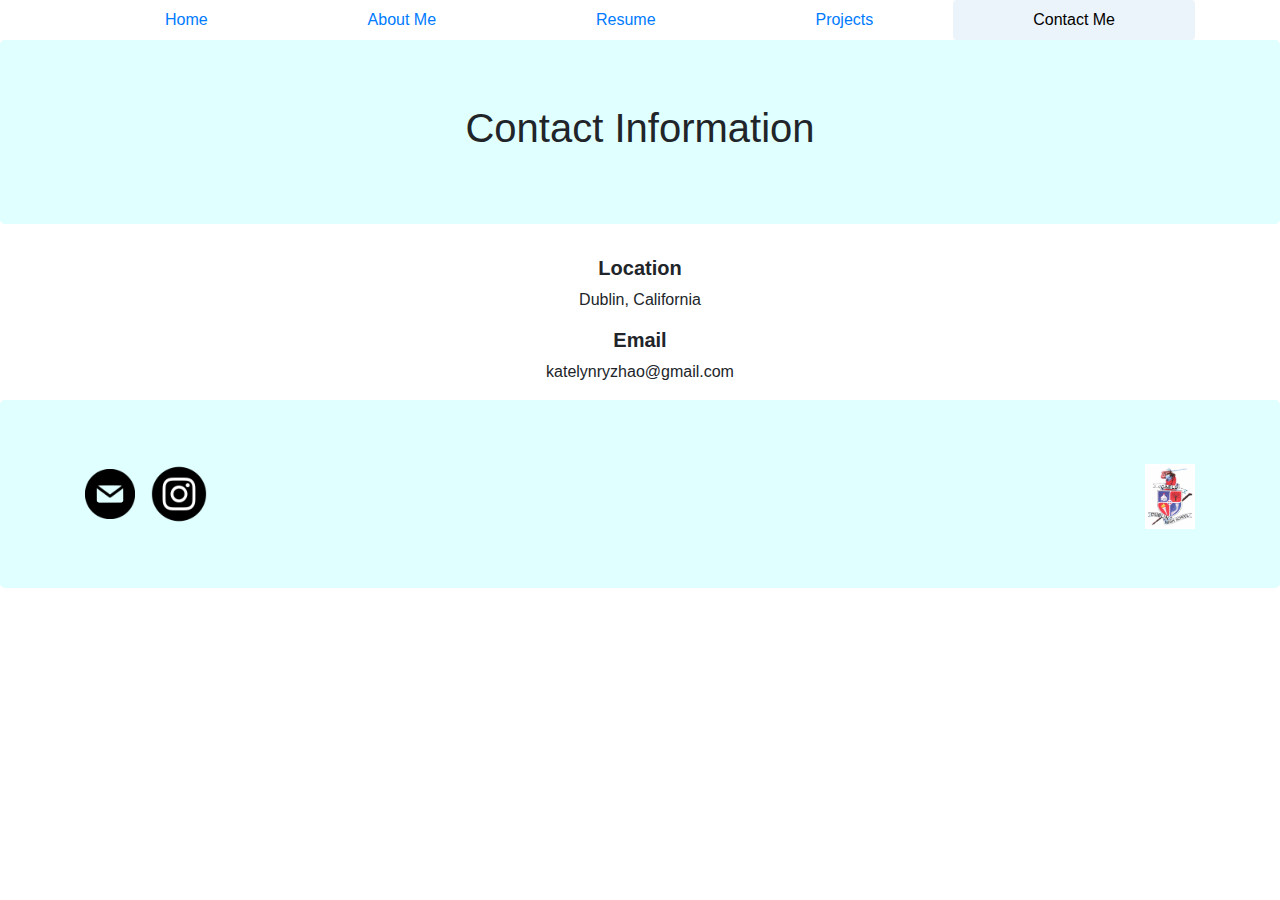
==== contact_me.html @ cb038da2 "My first commit" ====
<!DOCTYPE html>
<html>
    <head>
        <link rel='stylesheet' type='text/css' href='bootstrap.css' >   
    </head>
    <body>
        
        
        <header>
        <div class="container">
            <nav class="nav nav-pills nav-fill">
                <a class="nav-item nav-link" href="index.html">Home</a>
                <a class="nav-item nav-link" href="Zhao_AboutMe.html">About Me</a>
                <a class="nav-item nav-link" href="resume.html">Resume</a>
                <a class="nav-item nav-link" href="projects.html">Projects</a>
                <a class="nav-item nav-link active" href="contact_me.html">Contact Me</a>
            </nav>
        </div>
        </header>
        
        <div class="jumbotron header">
            <h1 align=center>Contact Information</h1>
        </div>
        
        <div class="container" padding= 30px>
            <div align=center >
            <h5><strong>Location</strong></h5>
            <p>Dublin, California</p>
            <h5><strong>Email</strong></h5>
            <p>katelynryzhao@gmail.com</p>
            </div>
        </div>
        
        
         <footer class="jumbotron footer">
            <div class="container">
                <img src="Images/Mail Icon.png" width=50px>
                <img src="Images/instalogo.png" width=80px>
                <img class="float-right" src="Images/dhs logo.jpg" width=50px>
            </div>
        </footer>
        
    </body>
</html>
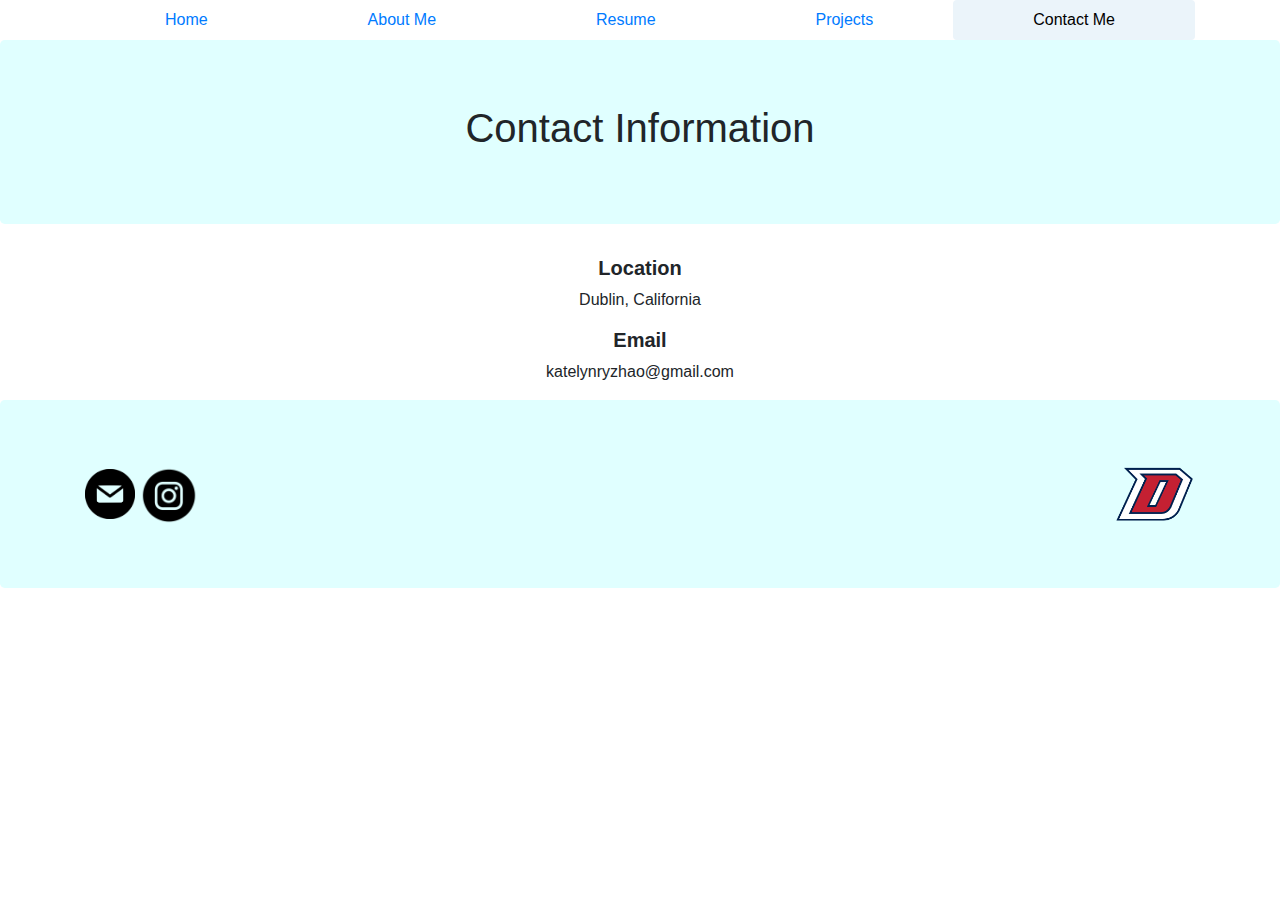
==== commit fff6849e: "My first commit" ====
--- a/contact_me.html
+++ b/contact_me.html
@@ -32,11 +32,17 @@
         </div>
         
         
-         <footer class="jumbotron footer">
+        <footer class="jumbotron footer">
             <div class="container">
+                <a href="mailto:katelynryzhao@gmail.com">
                 <img src="Images/Mail Icon.png" width=50px>
-                <img src="Images/instalogo.png" width=80px>
-                <img class="float-right" src="Images/dhs logo.jpg" width=50px>
+                </a>
+                <a href="https://www.instagram.com/katelyn_zhao/?hl=en">
+                <img src="Images/instalogo.png" width=60px>
+                </a>
+                <a href="https://www.dublin.k12.ca.us/dhs">
+                <img class="float-right" src="Images/dhs logo.png" width=80px>
+                </a>
             </div>
         </footer>
         
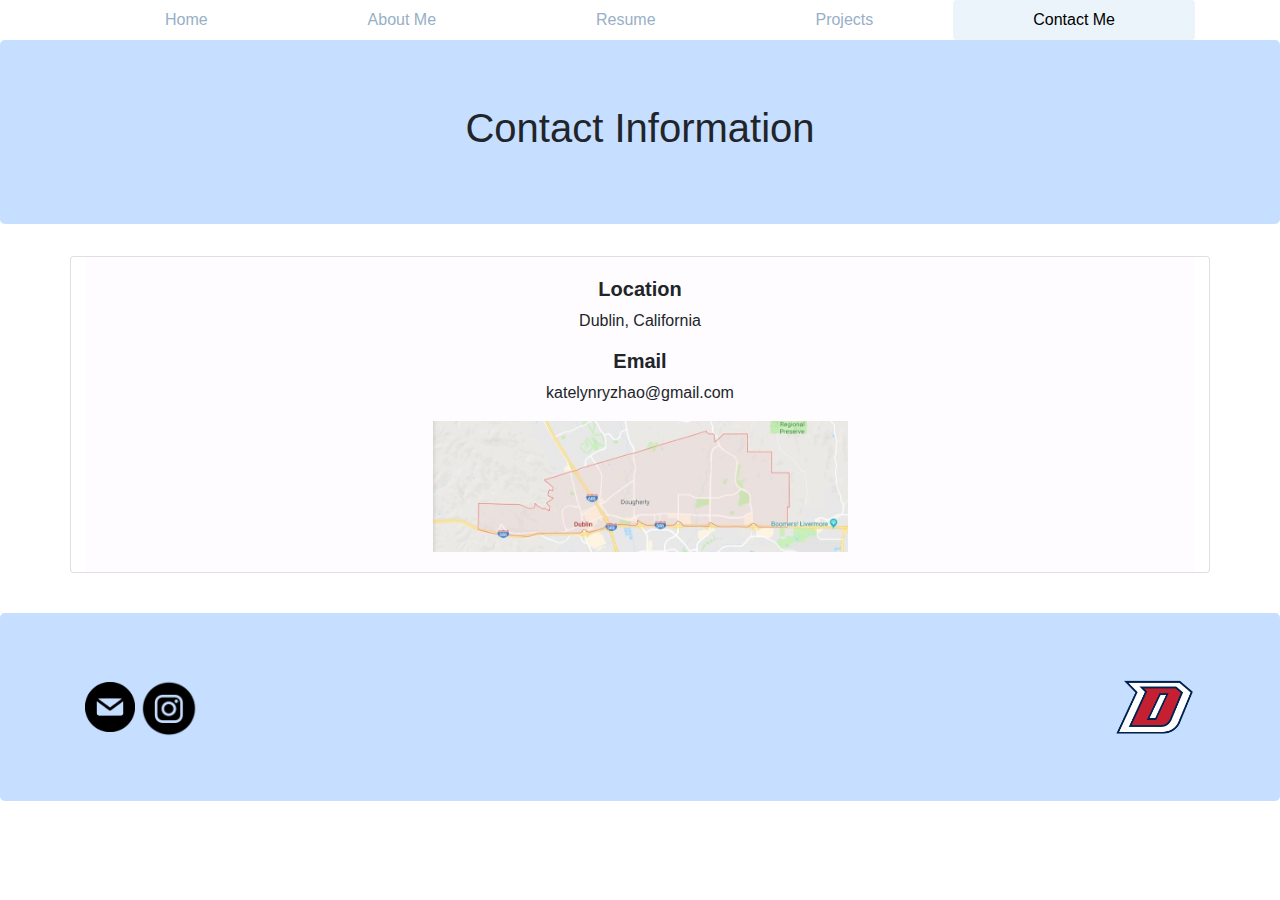
==== commit 993dbd79: "My first commit" ====
--- a/contact_me.html
+++ b/contact_me.html
@@ -22,12 +22,19 @@
             <h1 align=center>Contact Information</h1>
         </div>
         
-        <div class="container" padding= 30px>
-            <div align=center >
-            <h5><strong>Location</strong></h5>
-            <p>Dublin, California</p>
-            <h5><strong>Email</strong></h5>
-            <p>katelynryzhao@gmail.com</p>
+        <div class="container" padding="30px">
+            <div class="row">
+                <div class="card col-sm-12">
+                    <div class="card-body">
+                        <div align=center >
+                            <h5 class="col-sm-5"><strong>Location</strong></h5>
+                            <p>Dublin, California</p>
+                            <h5><strong>Email</strong></h5>
+                            <p>katelynryzhao@gmail.com</p>
+                            <img class="col-sm-5" src="Images/Map of Dublin.jpg" padding=70px width=500px>
+                        </div>
+                    </div>
+                </div>
             </div>
         </div>
         
